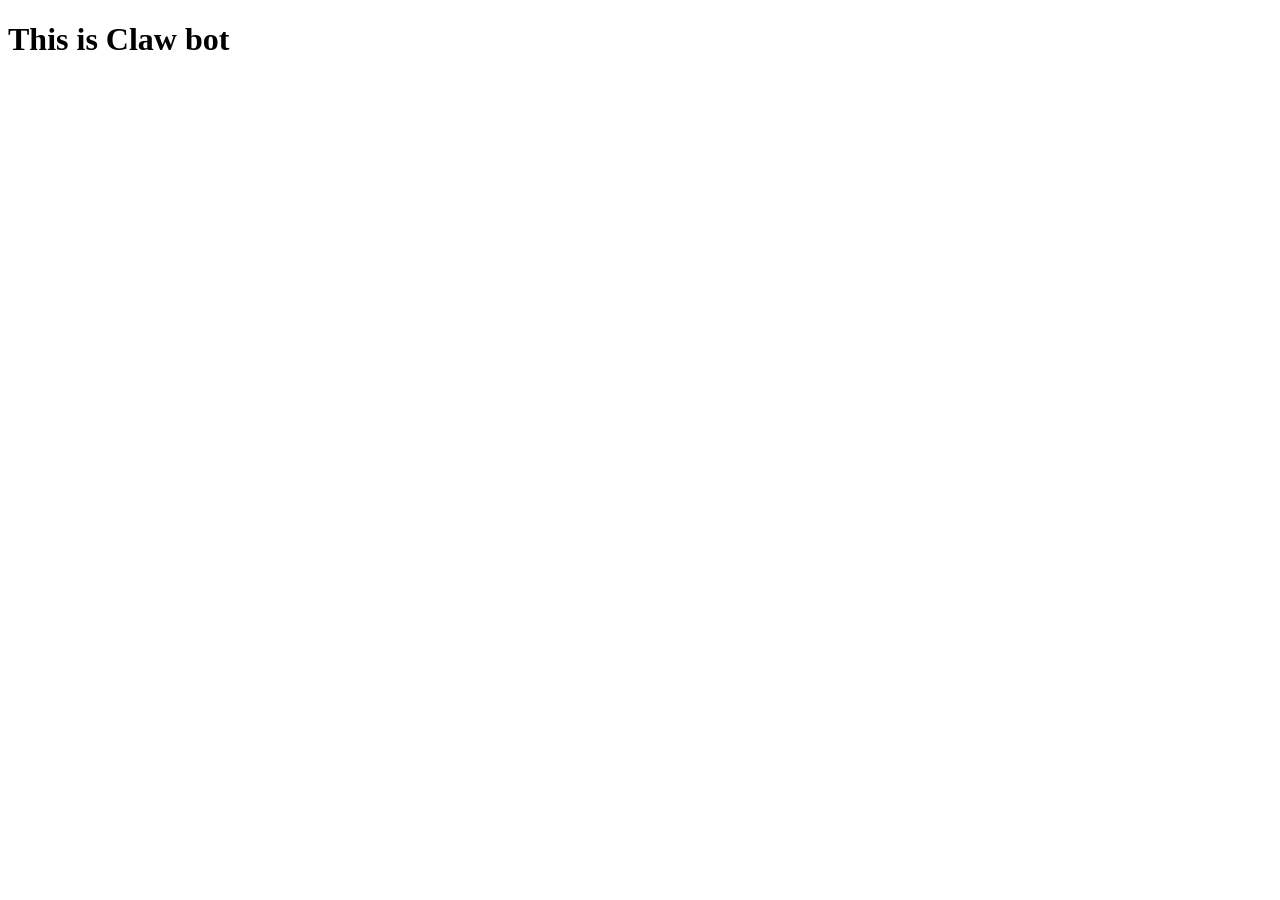
==== Web_control/claw_bot.html @ 395e4fd8 "Add files via upload" ====
<!DOCTYPE html>
<html lang="en">
    <head>
        <meta charset="UTF-8">
        <meta name="viewport" content="width=device-width, initial-scale=1.0">
        <title>Claw Bot</title>
        <link rel="stylesheet" href="style_.css">
    </head>
    <body>

        <h1> This is Claw bot</h1>
    </body>
</html>
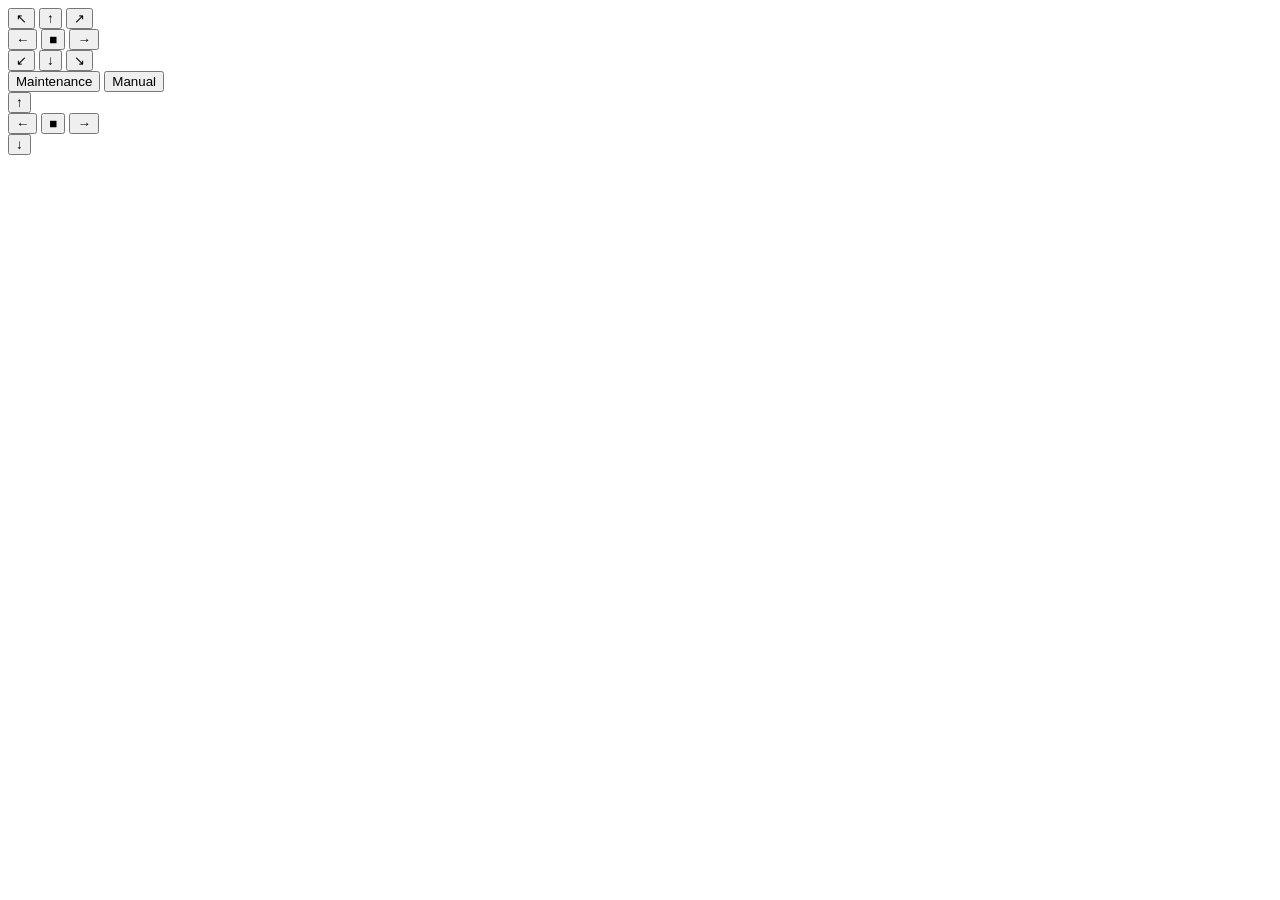
==== commit 61a0007e: "Update claw_bot.html" ====
--- a/Web_control/claw_bot.html
+++ b/Web_control/claw_bot.html
@@ -3,11 +3,82 @@
     <head>
         <meta charset="UTF-8">
         <meta name="viewport" content="width=device-width, initial-scale=1.0">
-        <title>Claw Bot</title>
-        <link rel="stylesheet" href="style_.css">
+        <title>Line following</title>
+        <link rel="stylesheet" href="claw_bot.css">
     </head>
+
     <body>
+    <div class="controller-box">
 
-        <h1> This is Claw bot</h1>
-    </body>
-</html>+        <div class="pad-box">
+        
+            <div class="pads">
+                <button class="pad-btn" id="nw">↖</button>
+                <button class="pad-btn" id="n">↑</button>
+                <button class="pad-btn" id="ne">↗</button>
+            </div>
+
+            <div class="pads">
+                <button class="pad-btn" id="w">←</button>
+                <button class="pad-btn" id="stop">■</button>
+                <button class="pad-btn" id="e">→</button>
+            </div>
+
+            <div class="pads">
+                <button class="pad-btn" id="sw">↙</button>
+                <button class="pad-btn" id="s">↓</button>
+                <button class="pad-btn" id="se">↘</button>
+            </div>
+
+        </div>
+
+        <div class="dashboard">
+            <div class="dashboard-inner">
+
+                <div class="mode-buttons">
+                    <button class="mode-btn" id="btn-maintenance" onclick="switchMode('maintenance')">Maintenance</button>
+                    <button class="mode-btn" id="btn-manual" onclick="switchMode('manual')">Manual</button>
+                </div>
+
+                <div class="mode-content" id="mode-maintenance" style="display:none;">
+                    <label>Left wheel speed</label>
+                    <input type="range" min="0" max="255" value="150" id="speed-left">
+                    <label>Right wheel speed</label>
+                    <input type="range" min="0" max="255" value="150" id="speed-right">
+                </div>
+
+                <div class="mode-content" id="mode-manual" style="display:none;">
+                    <p class="status-text">Speeds reset to default</p>
+                </div>
+
+            </div>
+        </div>
+
+        <div class="claw-box">
+
+            <div class="pads">
+                <button class="pad-btn" id="up">↑</button>
+            </div>
+
+            <div class="pads">
+                <button class="pad-btn" id="r">←</button>
+                <button class="pad-btn" id="clamp">■</button>
+                <button class="pad-btn" id="l">→</button>
+            </div>
+
+            <div class="pads">
+                <button class="pad-btn" id="down">↓</button>
+            </div>
+        </div>
+
+    </div>
+
+</html>
+<script>
+    function switchMode(mode) {
+        document.querySelectorAll('.mode-content').forEach(el => el.style.display = 'none');
+        document.querySelectorAll('.mode-btn').forEach(el => el.classList.remove('active'));
+        document.getElementById('mode-' + mode).style.display = 'flex';
+        document.getElementById('btn-' + mode).classList.add('active');
+    }
+</script>
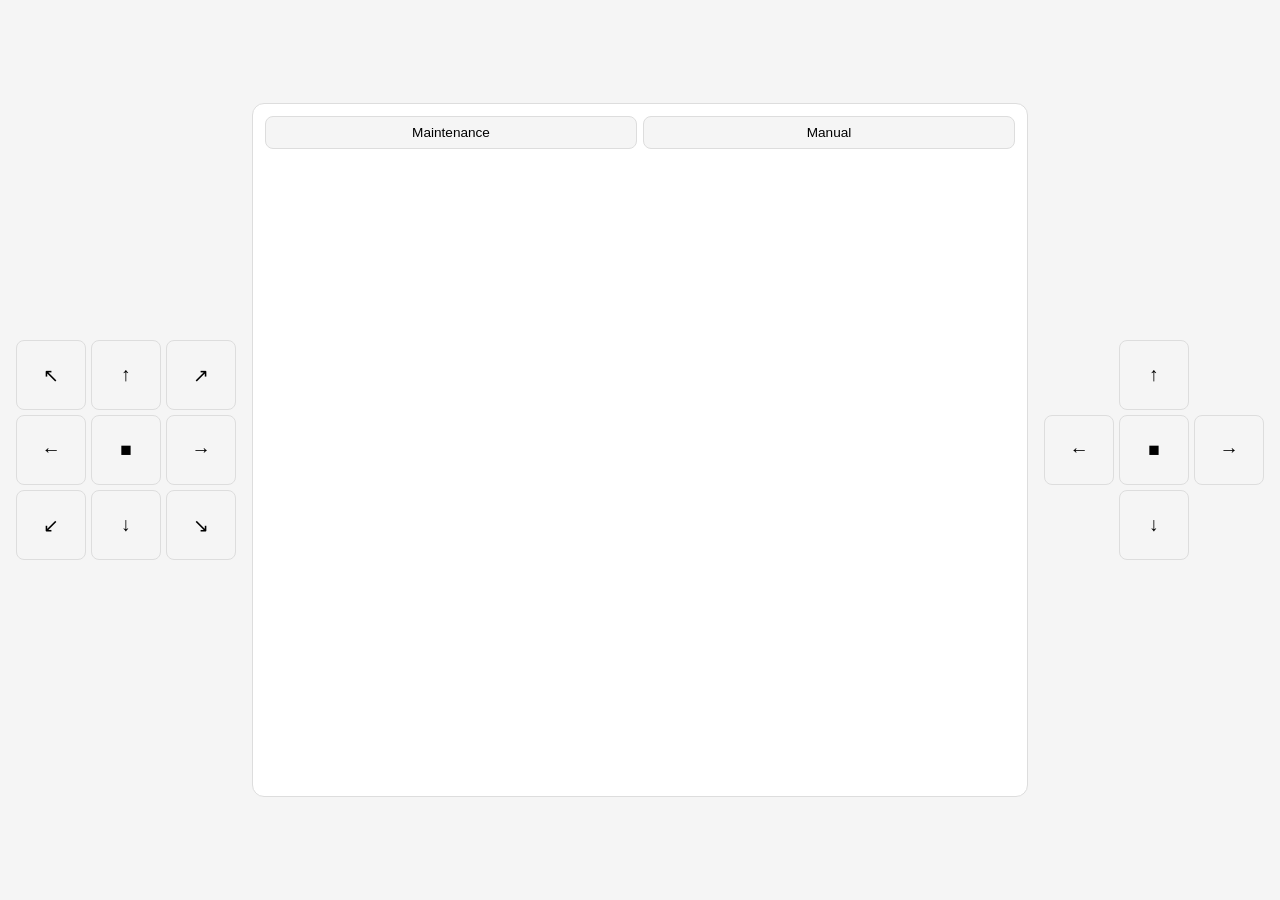
==== commit a50bd6eb: "Update claw_bot.html" ====
--- a/Web_control/claw_bot.html
+++ b/Web_control/claw_bot.html
@@ -10,7 +10,7 @@
     <body>
     <div class="controller-box">
 
-        <div class="pad-box">
+        <div class="claw-box">
         
             <div class="pads">
                 <button class="pad-btn" id="nw">↖</button>
--- a/Web_control/claw_bot.css
+++ b/Web_control/claw_bot.css
@@ -0,0 +1,110 @@
+* {
+    margin: 0;
+    padding: 0;
+    box-sizing: border-box;
+}
+
+body {
+    font-family: sans-serif;
+    background-color: #f5f5f5;
+    color: #111;
+    height: 100vh;
+    overflow: hidden;
+}
+
+.controller-box {
+    display: flex;
+    align-items: center;
+    flex-direction: row;
+    height: 100vh;
+    gap: 1rem;
+    padding: 1rem;
+}
+
+.pad-box, .turn-box { 
+    height: 40%; 
+    border-radius: 12px;
+    flex: 1;
+    display: flex;
+    align-items: center;
+    justify-content: center;
+}
+
+.dashboard {
+    background-color: #ffffff;
+    border: 1px solid #ddd;
+    height: 80%;
+    border-radius: 12px;
+    flex: 1;
+    display: flex;
+    align-items: center;
+    justify-content: center;
+}
+
+.claw-box {
+    display: flex;
+    align-items: center;
+    flex-direction: column;
+    gap: 5px;
+}
+
+.pads {
+    display: flex;
+    flex-direction: row;
+    gap: 5px;
+}
+
+.pad-btn {
+    width: 70px;
+    height: 70px;
+    font-size: 1.2rem;
+    border: 1px solid #ddd;
+    border-radius: 8px;
+    background-color: #f5f5f5;
+    cursor: pointer;
+    
+}
+
+.dashboard-inner {
+    display: flex;
+    flex-direction: column;
+    width: 100%;
+    height: 100%;
+    padding: 0.75rem;
+    gap: 1rem;
+}
+
+.mode-buttons {
+    display: flex;
+    flex-direction: row;
+    gap: 6px;
+}
+
+.mode-btn {
+    flex: 1;
+    padding: 8px;
+    border: 1px solid #ddd;
+    border-radius: 8px;
+    background-color: #f5f5f5;
+    cursor: pointer;
+    font-size: 0.85rem;
+}
+
+.mode-btn.active {
+    background-color: #111;
+    color: #ffffff;
+}
+
+.mode-content {
+    flex: 1;
+    display: flex;
+    flex-direction: column;
+    gap: 0.75rem;
+    justify-content: center;
+    align-items: center;
+}
+
+.status-text {
+    font-size: 0.9rem;
+    color: #444;
+}
